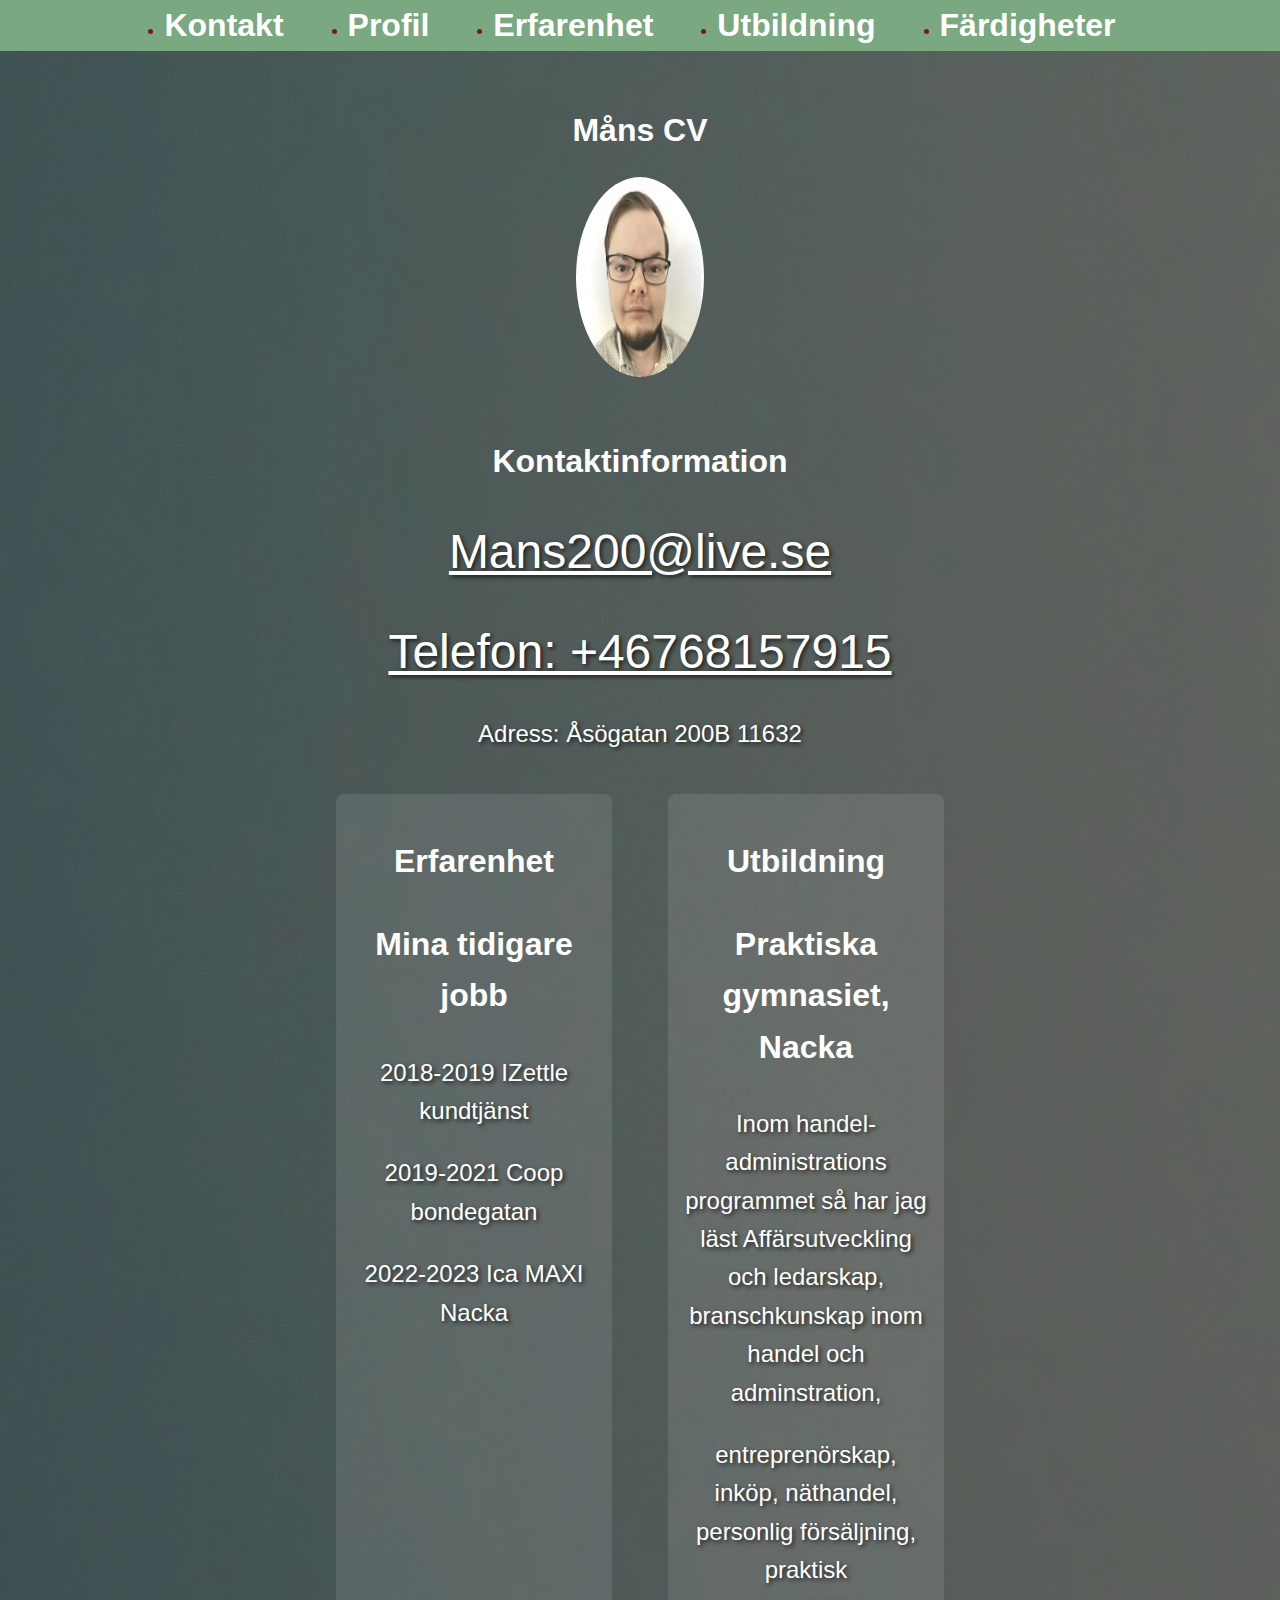
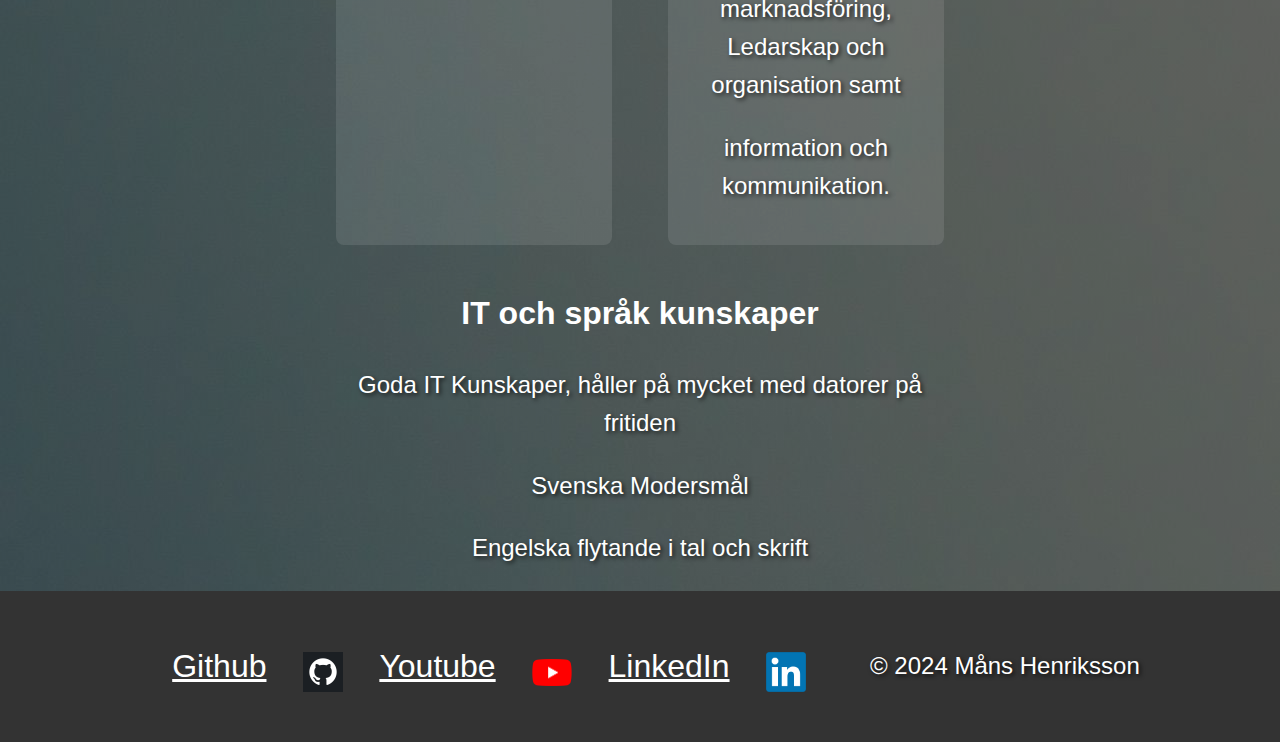
==== index.html @ 093c3851 "La till SEO (meta description) i head" ====
<!DOCTYPE html>
<html lang="sv">

<head>
  <meta charset="UTF-8">
  <meta name="viewport" content="width=device-width, initial-scale=1.0">
  <title>Måns CV</title>
  <meta name="description" content="Måns Henrikssons CV">
  <link rel="stylesheet" href="style.css">
</head>

<body>
  <!---här skapar jag en simpel navbar-->
  <nav>
    <ul>
      <li><a href="#">Kontakt</a></li>
      <li><a href="#">Profil</a></li>
      <li><a href="#">Erfarenhet</a></li>
      <li><a href="#">Utbildning</a></li>
      <li><a href="#">Färdigheter</a></li>
    </ul>
  </nav>
  <!--- här ska jag ge innehåll(bilder,sections för erfarenhet osv samt huvud
  innehållet) --->
  <header>
    <h1>Måns CV</h1>
    <img src="bilder/1623079920862.jpg" alt="Måns Bild">
  </header>
  <main>
    <section id="kontakt">
      <h2>Kontaktinformation</h2>
      <p><a href="mailto:Mans200@live.se">Mans200@live.se</a></p>
      <p><a href="tel:+46768157915">Telefon: +46768157915</a></p>
      <p>Adress: Åsögatan 200B 11632 </p>
    </section>

    <section id="erfarenhet-utbildning">
      <div class="erfarenhet">
        <h2>Erfarenhet</h2>
        <h3>Mina tidigare jobb</h3>
        <p>2018-2019 IZettle kundtjänst</p>
        <p>2019-2021 Coop bondegatan</p>
        <p>2022-2023 Ica MAXI Nacka </p>
      </div>
      <div class="utbildning">
        <h2>Utbildning</h2>
        <h3>Praktiska gymnasiet, Nacka </h3>
        <p>Inom handel-administrations programmet så har jag läst Affärsutveckling och ledarskap, branschkunskap inom
          handel
          och adminstration,
        <p>entreprenörskap, inköp, näthandel, personlig försäljning, praktisk marknadsföring, Ledarskap och organisation
          samt</p>
        <p>information och kommunikation.</p>
      </div>
    </section>



    <section id="sprak-kunskap">
      <h2>IT och språk kunskaper</h2>
      <p>Goda IT Kunskaper, håller på mycket med datorer på fritiden</p>
      <p>Svenska Modersmål</p>
      <p>Engelska flytande i tal och skrift</p>
    </section>
  </main>

  <footer>
    <div>
      <a href="https://github.com/b4nzaii" target="_blank">Github</a>
      <img src="bilder/github-6980894_640.png" alt="Github" class="socialamedia-loggor">

      <a href="https://www.youtube.com/@94axflo" target="_blank">Youtube</a>
      <img src="bilder/Youtube_logo.png" alt="Youtube" class="socialamedia-loggor">

      <a href="https://www.linkedin.com/in/m%C3%A5ns-bergstr%C3%B6m-henriksson-823ab0210/" target="_blank">LinkedIn</a>
      <img src="bilder/LinkedIn_logo.png" alt="Linkedin" class="socialamedia-loggor">
    </div>
    <br>
    <p>&copy; 2024 Måns Henriksson</p>
  </footer>
  <script src="script.js"></script>
</body>

</html>
---- style.css ----
/*börja med att styla body och få texten centrerad samt fixa bakgrundsbilden
samt header bilden som jag vill ha rund likt på ett riktigt CV*/
/*Måste ha korrekta färger för AA*/
/* Skapa en media quary*/
/*innehåll flex och eller grid layout */


/*Gör mobile first styling i huvudkodningen*/
body {
  text-align: center;
  min-height: 100vh;
  font-family: Arial, Helvetica, sans-serif;
  line-height: 1.6;
  margin: 0;
  padding: 0;
  background-image: url(bilder/pexels-jplenio-1103970.jpg);
  background-repeat: no-repeat;
  background-position: center;
  background-attachment: fixed;
  background-size: cover;
  background: linear-gradient(rgba(0, 0, 0, 0.5), rgba(0, 0, 0, 0.5)), url('bilder/pexels-jplenio-1103970.jpg');
}


p {
  color: rgba(25, 252, 17, 0.637);
  font-size: 1.5em;
  color: white;
  text-shadow: 2px 2px 4px rgba(0, 0, 0, 0.7);
}

h1,
h2,
h3,
a {
  color: #ffffff;
  font-size: 2em;
}

a:hover {
  color: #dddddd;
}

header {
  padding: 2em;
}

header img {
  border-radius: 60%;
  width: 200px;
  height: 200px;
  display: block;
  margin: 0 auto;
}

nav {
  background-color: #79a881;
  color: rgb(130, 20, 20);
  padding: 0;
  text-align: center;
}

nav ul {
  margin: 0;
  display: flex;
  padding: 0;
  justify-content: space-around;
  font-size: 2em;
  flex-direction: column;
  gap: 1em;
}

nav ul li {
  margin: 0;
  font-size: 0.5em;
}

nav ul li a {
  color: rgb(255, 255, 255);
  text-decoration: none;
  font-weight: bold;
}

nav ul li a:hover {
  text-decoration: underline;
}


section {
  margin: 10px;
  padding: 10px;
  border-radius: 4px;
}

footer {
  text-align: center;
  padding: 10px;
  background: #333;
  color: #fff;
  display: flex;
  justify-content: center;
  align-items: center;
  flex-wrap: wrap;
  gap: 2em;
}


/*margin 0 och lägger till lite gap för logo texterna*/

footer a {
  margin: 0 1em;
  font-size: 1.2em;
}


footer img.socialamedia-loggor {
  width: 40px;
  height: 40px;
  display: inline-block;
  vertical-align: middle;
  object-fit: contain;
  transition: transform 0.3s ease;
}

/*Ska även göra så att loggorna växer 30% när man hoverar över med musen*/
footer img.socialamedia-loggor:hover {
  transform: scale(1.3);
}

#erfarenhet-utbildning {
  display: flex;
  flex-direction: column;
  gap: 1.5em;
  padding: 1em;
}

#erfarenhet-utbildning .erfarenhet,
#erfarenhet-utbildning .utbildning {
  background-color: rgba(255, 255, 255, 0.1);
  padding: 1em;
  border-radius: 8px;
}


/*Media queries*/
/*Efter lite tips från discord gruppen så gör jag så att "huvudkodningen" är anpassad till mobile
och så kör jag desktopdesignen i media querys*/
@media (min-width: 980px) {

  header img {
    width: 10vw;
    /*10% av skärmens bredd*/
  }

  /*Lägger till horisontell layout och centrerar menyn*/
  nav ul {
    flex-direction: row;
    justify-content: center;
    gap: 2em;
  }

  section {
    max-width: 50%;
    /*Sektionen ska täcka max 50% i desktop versionen*/
    margin: auto;
    padding: 0;
  }

  /**större storlek på loggorna samt justera footern*/
  footer a {
    font-size: 2em;
  }

  footer {
    padding: 2em;
  }
}

#erfarenhet-utbildning {
  flex-direction: row;
}

#erfarenhet-utbildning .erfarenhet,
#erfarenhet-utbildning .utbildning {
  flex: 1;
  margin: 0 1em;
}
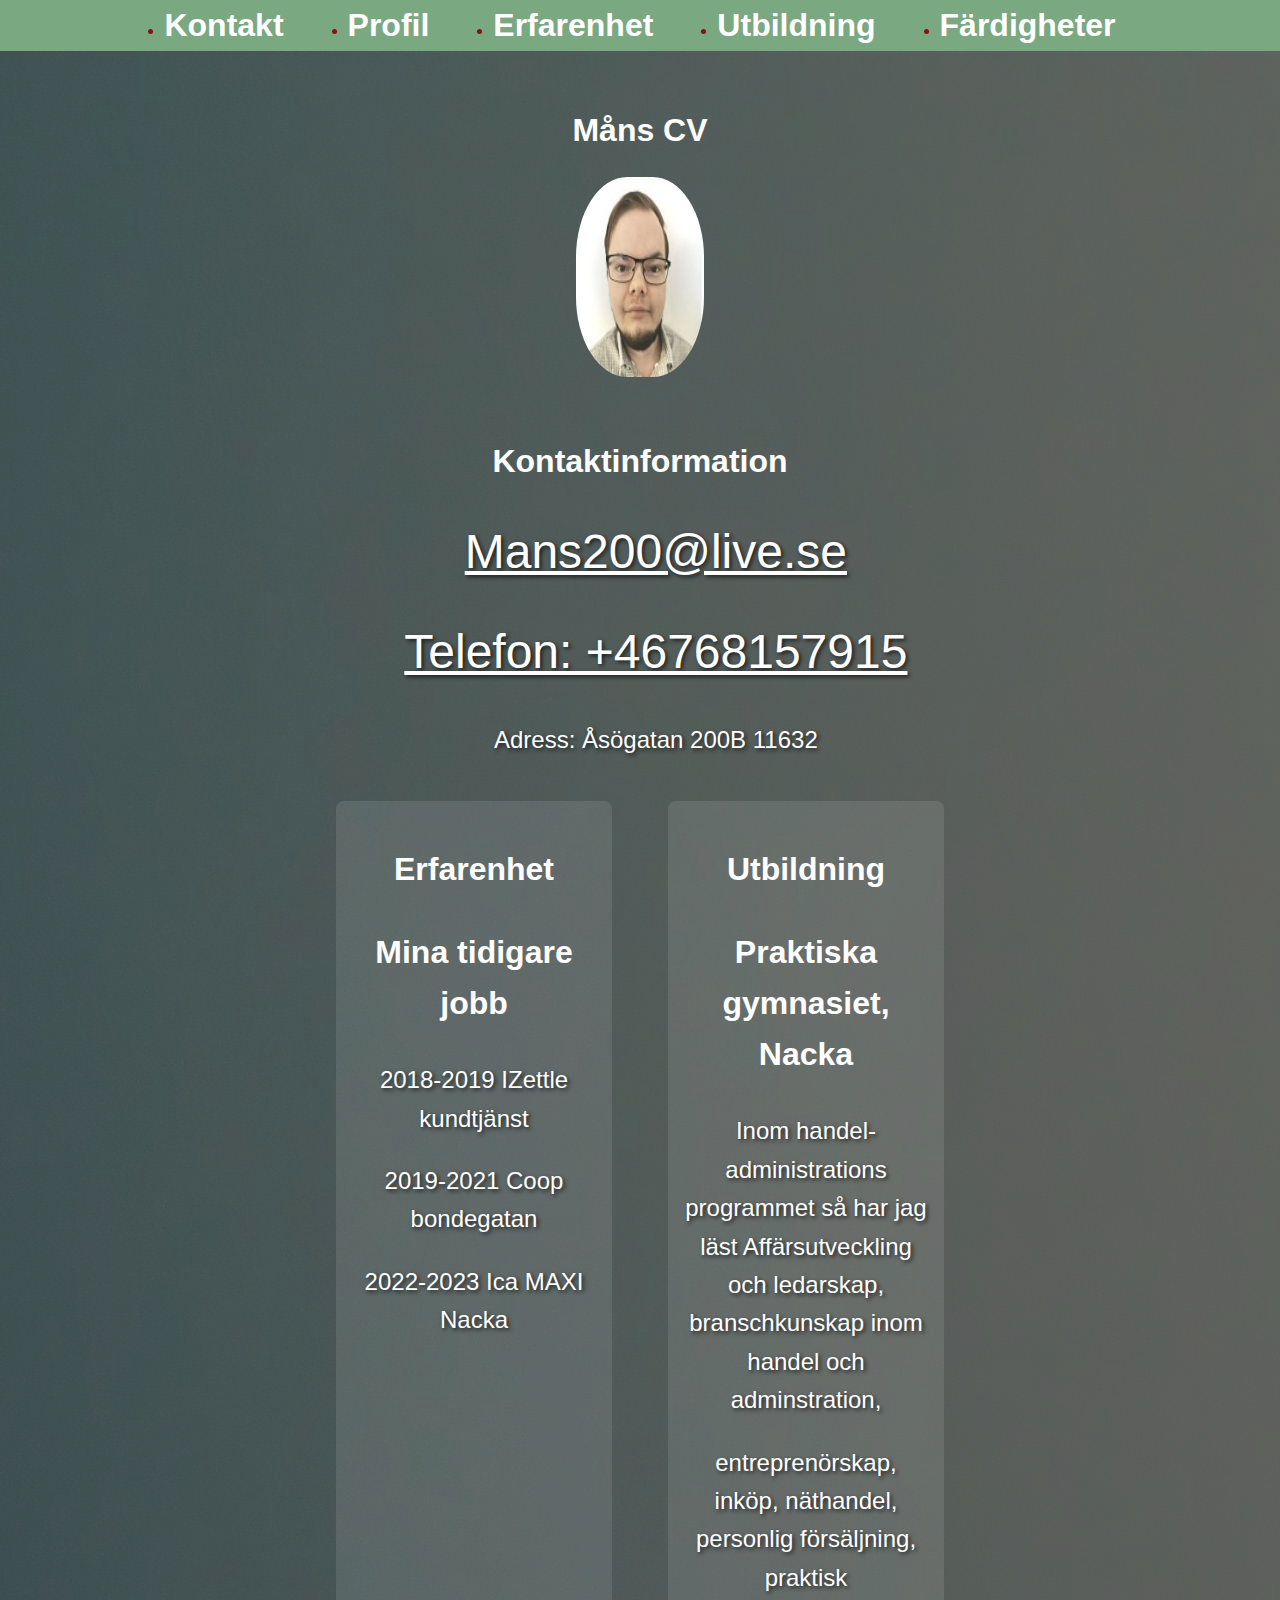
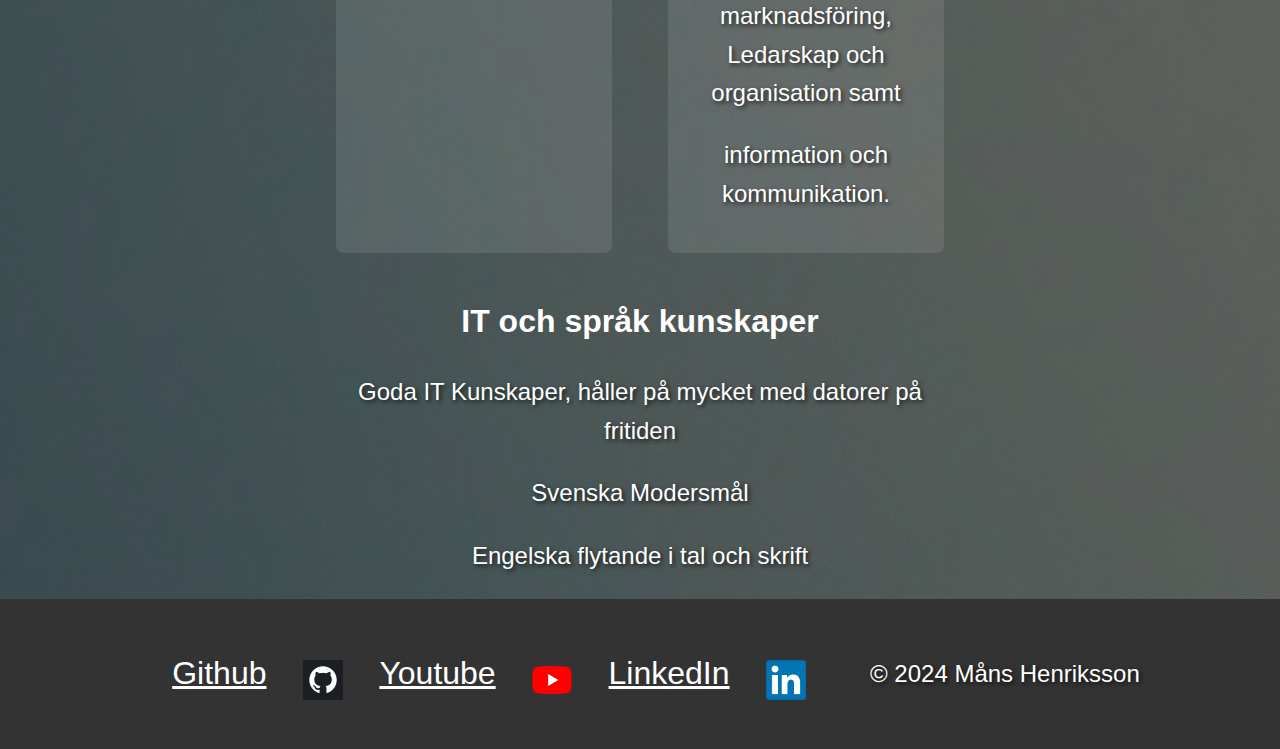
==== commit e08b0307: "La till symboler för kontaktinfo" ====
--- a/index.html
+++ b/index.html
@@ -6,7 +6,11 @@
   <meta name="viewport" content="width=device-width, initial-scale=1.0">
   <title>Måns CV</title>
   <meta name="description" content="Måns Henrikssons CV">
+  <link rel="stylesheet" href="https://cdnjs.cloudflare.com/ajax/libs/font-awesome/6.6.0/css/all.min.css"
+    integrity="sha512-Kc323vGBEqzTmouAECnVceyQqyqdsSiqLQISBL29aUW4U/M7pSPA/gEUZQqv1cwx4OnYxTxve5UMg5GT6L4JJg=="
+    crossorigin="anonymous" referrerpolicy="no-referrer" />
   <link rel="stylesheet" href="style.css">
+
 </head>
 
 <body>
@@ -29,9 +33,10 @@
   <main>
     <section id="kontakt">
       <h2>Kontaktinformation</h2>
-      <p><a href="mailto:Mans200@live.se">Mans200@live.se</a></p>
-      <p><a href="tel:+46768157915">Telefon: +46768157915</a></p>
-      <p>Adress: Åsögatan 200B 11632 </p>
+      <p><i class="fas fa-envelope"></i><a href="mailto:Mans200@live.se">Mans200@live.se</a></p>
+      <p><i class="fa-solid fa-phone"></i><a href="tel:+46768157915">Telefon: +46768157915</a></p>
+      <p><i class="fa-solid fa-map-pin"></i> Adress: Åsögatan 200B 11632 </p>
+      <!---La till symboler till kontaktinfon med hjälp utav https://fontawesome.com/-->
     </section>
 
     <section id="erfarenhet-utbildning">
--- a/style.css
+++ b/style.css
@@ -46,7 +46,7 @@
 }
 
 header img {
-  border-radius: 60%;
+  border-radius: 40%;
   width: 200px;
   height: 200px;
   display: block;
@@ -141,6 +141,12 @@
   border-radius: 8px;
 }
 
+#kontakt i {
+  margin-right: 1.1em;
+  color: #ffffff;
+  font-size: 1.2em;
+}
+
 
 /*Media queries*/
 /*Efter lite tips från discord gruppen så gör jag så att "huvudkodningen" är anpassad till mobile
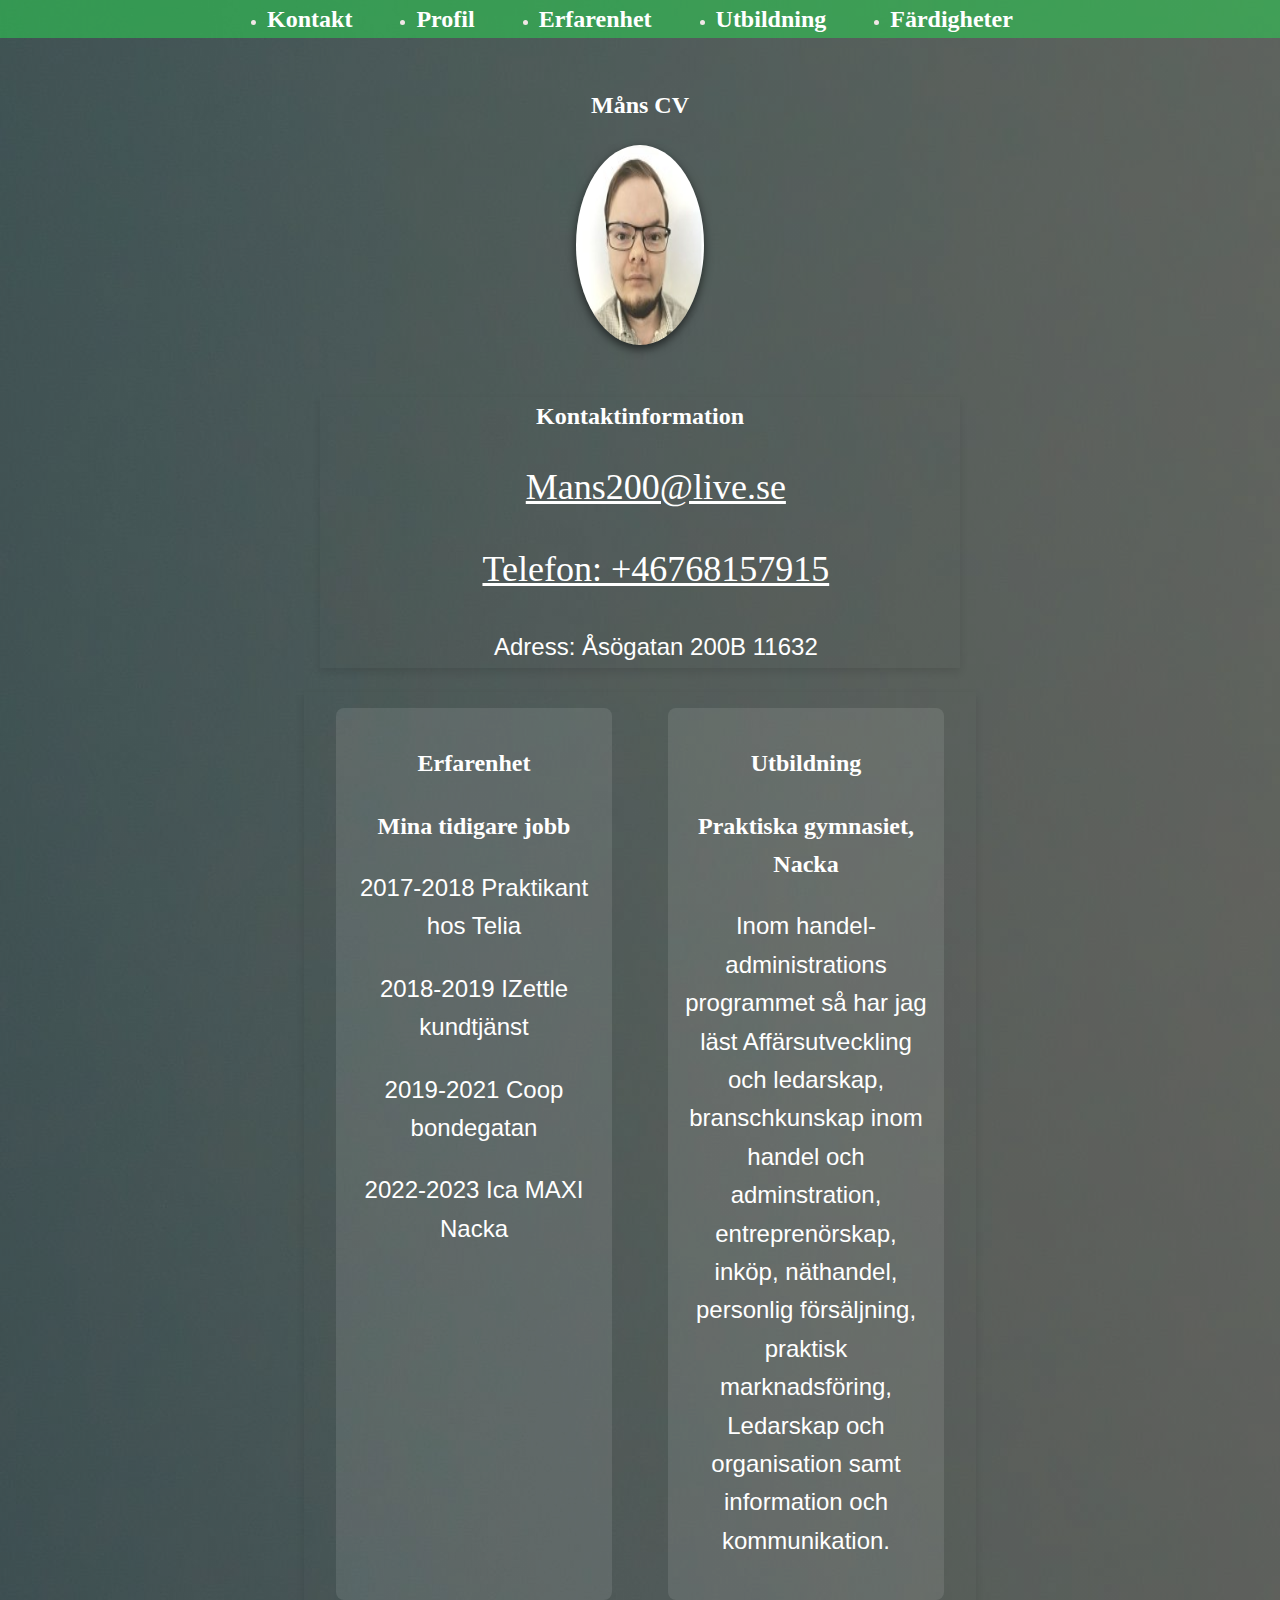
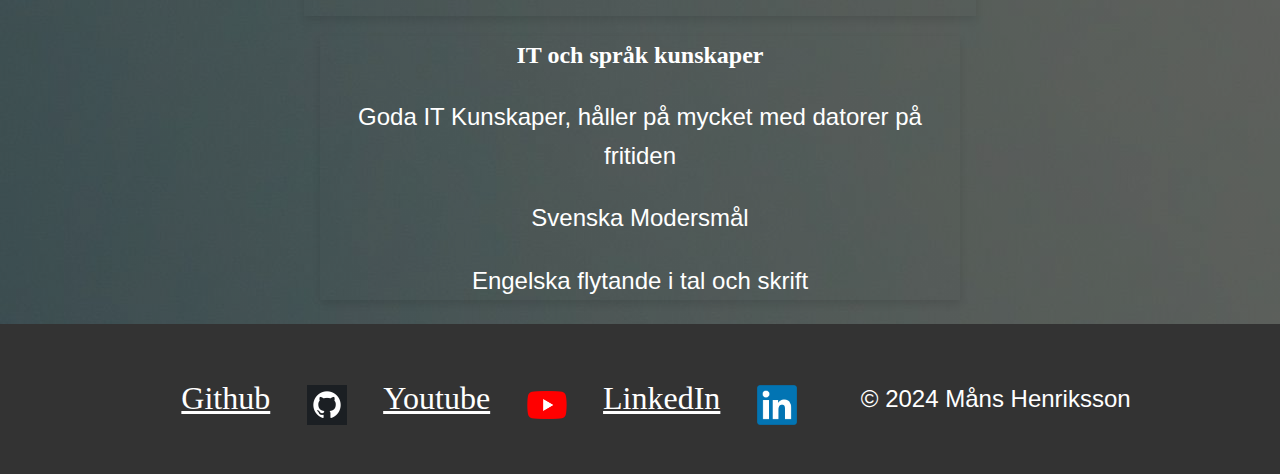
==== commit 1c01df03: "uppdaterat färgerna lite" ====
--- a/index.html
+++ b/index.html
@@ -43,6 +43,7 @@
       <div class="erfarenhet">
         <h2>Erfarenhet</h2>
         <h3>Mina tidigare jobb</h3>
+        <p>2017-2018 Praktikant hos Telia</p>
         <p>2018-2019 IZettle kundtjänst</p>
         <p>2019-2021 Coop bondegatan</p>
         <p>2022-2023 Ica MAXI Nacka </p>
@@ -53,9 +54,8 @@
         <p>Inom handel-administrations programmet så har jag läst Affärsutveckling och ledarskap, branschkunskap inom
           handel
           och adminstration,
-        <p>entreprenörskap, inköp, näthandel, personlig försäljning, praktisk marknadsföring, Ledarskap och organisation
-          samt</p>
-        <p>information och kommunikation.</p>
+          entreprenörskap, inköp, näthandel, personlig försäljning, praktisk marknadsföring, Ledarskap och organisation
+          samt information och kommunikation.
       </div>
     </section>
 
--- a/style.css
+++ b/style.css
@@ -21,24 +21,28 @@
   background: linear-gradient(rgba(0, 0, 0, 0.5), rgba(0, 0, 0, 0.5)), url('bilder/pexels-jplenio-1103970.jpg');
 }
 
+/*använder mig utav en dark gradient overlay för att lägga till mörkare lager till bakgrundsbilden,
+vilket förbättrar kontrasten på texten så att det syns tydligt*/
 
 p {
   color: rgba(25, 252, 17, 0.637);
   font-size: 1.5em;
   color: white;
-  text-shadow: 2px 2px 4px rgba(0, 0, 0, 0.7);
+  text-shadow: 4px rgba(0, 0, 0, 0.7);
 }
 
 h1,
 h2,
 h3,
 a {
-  color: #ffffff;
-  font-size: 2em;
+  color: white;
+  font-size: 1.5em;
+  font-family: 'Georgia', serif;
+  margin-bottom: 20px;
 }
 
 a:hover {
-  color: #dddddd;
+  color: #fded04;
 }
 
 header {
@@ -46,16 +50,17 @@
 }
 
 header img {
-  border-radius: 40%;
+  border-radius: 50%;
   width: 200px;
   height: 200px;
   display: block;
   margin: 0 auto;
+  box-shadow: 0px 4px 10px rgba(0, 0, 0, 0.6)
 }
 
 nav {
-  background-color: #79a881;
-  color: rgb(130, 20, 20);
+  background-color: rgba(46, 199, 82, 0.596);
+  color: rgb(241, 231, 231);
   padding: 0;
   text-align: center;
 }
@@ -85,16 +90,9 @@
   text-decoration: underline;
 }
 
-
-section {
-  margin: 10px;
-  padding: 10px;
-  border-radius: 4px;
-}
-
 footer {
   text-align: center;
-  padding: 10px;
+  padding: 0;
   background: #333;
   color: #fff;
   display: flex;
@@ -116,7 +114,6 @@
 footer img.socialamedia-loggor {
   width: 40px;
   height: 40px;
-  display: inline-block;
   vertical-align: middle;
   object-fit: contain;
   transition: transform 0.3s ease;
@@ -147,6 +144,9 @@
   font-size: 1.2em;
 }
 
+section {
+  box-shadow: 0px 4px 8px rgba(0, 0, 0, 0.1)
+}
 
 /*Media queries*/
 /*Efter lite tips från discord gruppen så gör jag så att "huvudkodningen" är anpassad till mobile
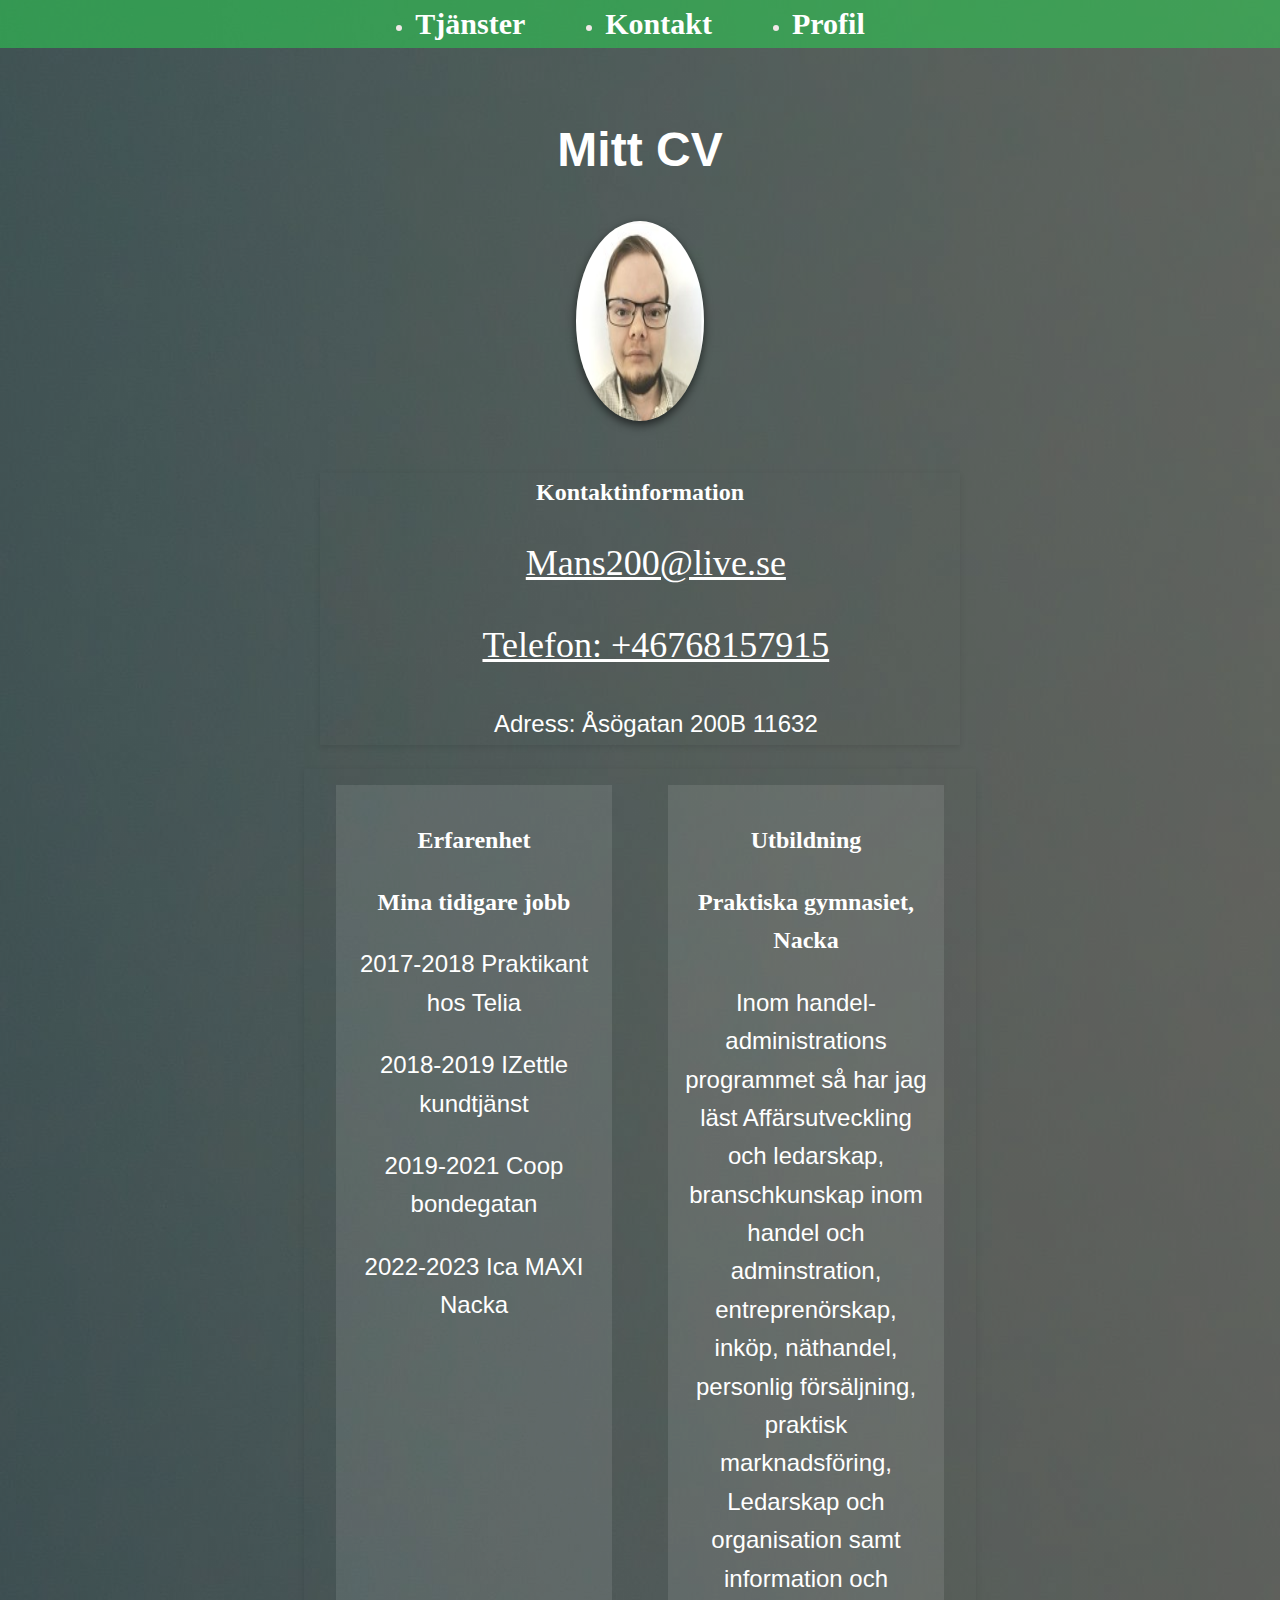
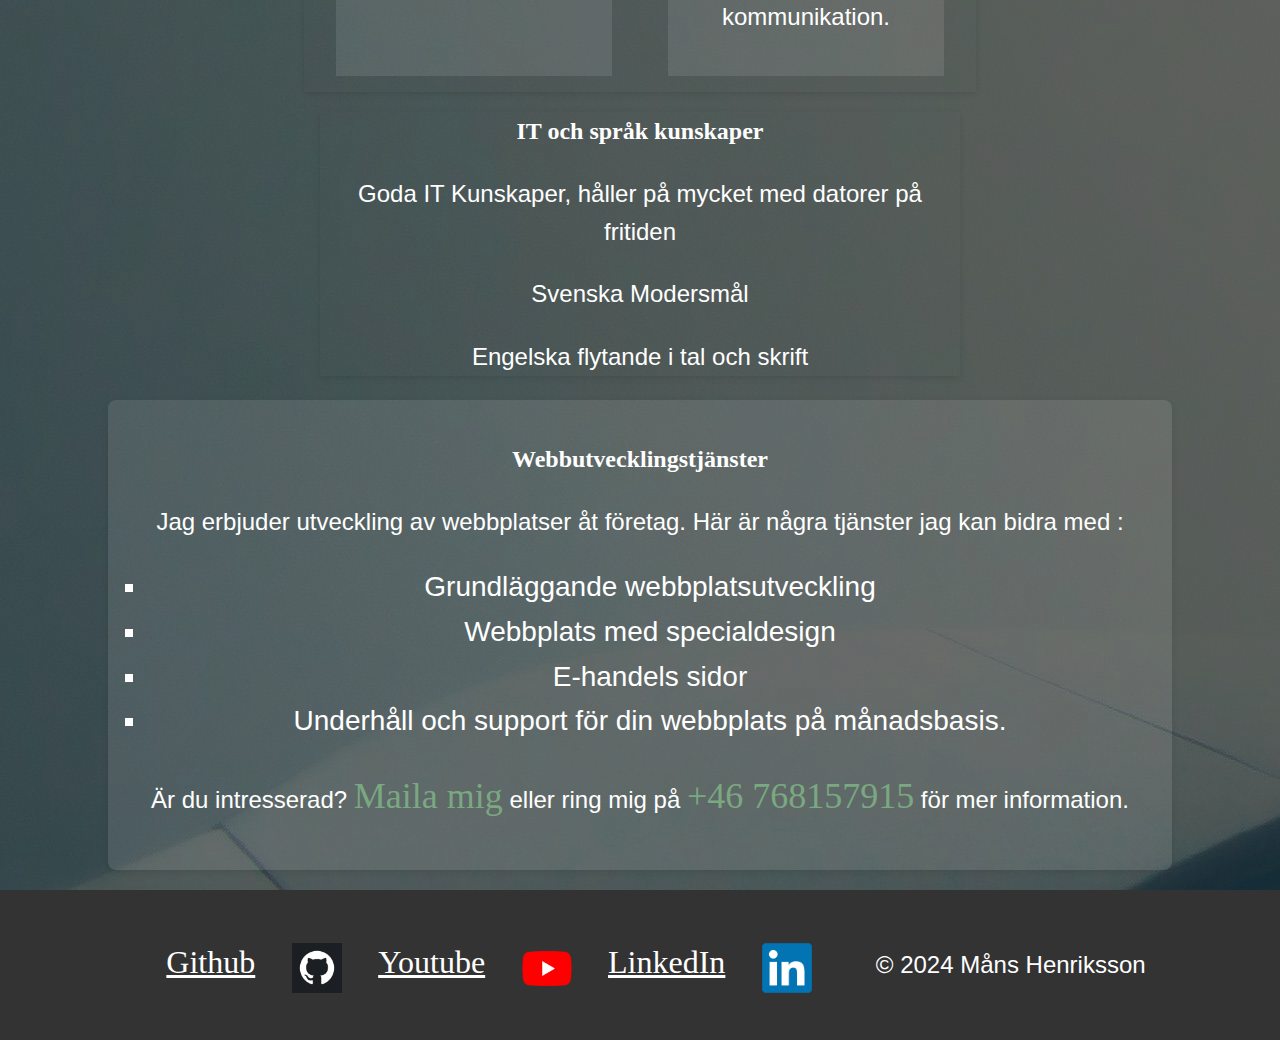
==== commit bec961bd: "Update" ====
--- a/index.html
+++ b/index.html
@@ -15,19 +15,18 @@
 
 <body>
   <!---här skapar jag en simpel navbar-->
+  <!---Försöka göra något coolt med JS?-->
   <nav>
     <ul>
+      <li><a href="tjanster.html">Tjänster</a></li>
       <li><a href="#">Kontakt</a></li>
       <li><a href="#">Profil</a></li>
-      <li><a href="#">Erfarenhet</a></li>
-      <li><a href="#">Utbildning</a></li>
-      <li><a href="#">Färdigheter</a></li>
     </ul>
   </nav>
   <!--- här ska jag ge innehåll(bilder,sections för erfarenhet osv samt huvud
   innehållet) --->
   <header>
-    <h1>Måns CV</h1>
+    <h1>Mitt CV</h1>
     <img src="bilder/1623079920862.jpg" alt="Måns Bild">
   </header>
   <main>
@@ -59,14 +58,28 @@
       </div>
     </section>
 
-
-
     <section id="sprak-kunskap">
       <h2>IT och språk kunskaper</h2>
       <p>Goda IT Kunskaper, håller på mycket med datorer på fritiden</p>
       <p>Svenska Modersmål</p>
       <p>Engelska flytande i tal och skrift</p>
     </section>
+    <section id="tjanster">
+      <h2>Webbutvecklingstjänster</h2>
+      <p>Jag erbjuder utveckling av webbplatser åt företag. Här är några tjänster jag kan bidra med
+        :</p>
+
+      <ul>
+        <li>Grundläggande webbplatsutveckling </li>
+        <li>Webbplats med specialdesign</li>
+        <li>E-handels sidor</li>
+        <li>Underhåll och support för din webbplats på månadsbasis.</li>
+      </ul>
+
+      <p>Är du intresserad? <a href="mailto:Mail@dinsida.se">Maila mig</a> eller ring mig på <a
+          href="tel:+46701234567">+46 768157915</a> för mer information.</p>
+    </section>
+
   </main>
 
   <footer>
--- a/style.css
+++ b/style.css
@@ -21,28 +21,28 @@
   background: linear-gradient(rgba(0, 0, 0, 0.5), rgba(0, 0, 0, 0.5)), url('bilder/pexels-jplenio-1103970.jpg');
 }
 
-/*använder mig utav en dark gradient overlay för att lägga till mörkare lager till bakgrundsbilden,
+/*Använder mig utav en dark gradient overlay för att lägga till mörkare lager till bakgrundsbilden,
 vilket förbättrar kontrasten på texten så att det syns tydligt*/
 
 p {
-  color: rgba(25, 252, 17, 0.637);
+  color: rgb(15, 226, 233);
   font-size: 1.5em;
   color: white;
-  text-shadow: 4px rgba(0, 0, 0, 0.7);
-}
-
-h1,
+  text-shadow: rgba(0, 0, 0, 0.7);
+}
+
+
+h1 {
+  color: white;
+  font-size: 3em;
+}
+
 h2,
 h3,
 a {
   color: white;
   font-size: 1.5em;
   font-family: 'Georgia', serif;
-  margin-bottom: 20px;
-}
-
-a:hover {
-  color: #fded04;
 }
 
 header {
@@ -70,7 +70,7 @@
   display: flex;
   padding: 0;
   justify-content: space-around;
-  font-size: 2em;
+  font-size: 2.5em;
   flex-direction: column;
   gap: 1em;
 }
@@ -84,6 +84,10 @@
   color: rgb(255, 255, 255);
   text-decoration: none;
   font-weight: bold;
+}
+
+a:hover {
+  color: #fded04;
 }
 
 nav ul li a:hover {
@@ -112,8 +116,8 @@
 
 
 footer img.socialamedia-loggor {
-  width: 40px;
-  height: 40px;
+  width: 50px;
+  height: 50px;
   vertical-align: middle;
   object-fit: contain;
   transition: transform 0.3s ease;
@@ -131,11 +135,11 @@
   padding: 1em;
 }
 
+/*stylar kolumnerna lite*/
 #erfarenhet-utbildning .erfarenhet,
 #erfarenhet-utbildning .utbildning {
   background-color: rgba(255, 255, 255, 0.1);
   padding: 1em;
-  border-radius: 8px;
 }
 
 #kontakt i {
@@ -145,12 +149,81 @@
 }
 
 section {
-  box-shadow: 0px 4px 8px rgba(0, 0, 0, 0.1)
-}
+  box-shadow: 0px 2px 6px rgba(0, 0, 0, 0.1)
+}
+
+#tjanster {
+  padding: 0;
+  background-color: rgba(255, 255, 255, 0.1);
+  border-radius: 8px;
+  margin: 20px auto;
+  max-width: 80%;
+}
+
+#tjanster h2 {
+  color: #ffffff;
+  text-align: center;
+  margin-bottom: 20px;
+}
+
+table {
+  width: 100%;
+  border-collapse: collapse;
+  margin: 20px 0;
+  font-size: 1.2em;
+  background-color: rgba(255, 255, 255, 0.1);
+}
+
+table,
+th,
+td {
+  border: 1px solid #ddd;
+  padding: 12px;
+  text-align: left;
+  color: #ffffff;
+}
+
+th {
+  background-color: rgba(0, 0, 0, 0.7);
+  color: #ffffff;
+}
+
+td {
+  background-color: rgba(0, 0, 0, 0.5);
+}
+
+#tjanster {
+  padding: 20px;
+  background-color: rgba(255, 255, 255, 0.1);
+  border-radius: 8px;
+  margin-top: 20px;
+}
+
+#tjanster h2 {
+  color: #ffffff;
+  text-align: center;
+  margin-bottom: 15px;
+}
+
+#tjanster ul {
+  list-style-type: square;
+  margin: 20px 0;
+  padding-left: 20px;
+  color: #ffffff;
+  font-size: 1.75em;
+}
+
+#tjanster a {
+  color: #79a881;
+  text-decoration: none;
+}
+
+
+
 
 /*Media queries*/
-/*Efter lite tips från discord gruppen så gör jag så att "huvudkodningen" är anpassad till mobile
-och så kör jag desktopdesignen i media querys*/
+
+
 @media (min-width: 980px) {
 
   header img {
@@ -191,3 +264,57 @@
   flex: 1;
   margin: 0 1em;
 }
+
+@media (max-width: 430px) {
+  nav ul {
+    flex-direction: column;
+    font-size: 1.2em;
+    gap: 1.5em;
+  }
+
+  header img {
+    width: 150px;
+    height: 150px;
+  }
+
+  h1 {
+    font-size: 2em;
+  }
+
+  p,
+  a,
+  ul,
+  li {
+    font-size: 1em;
+  }
+
+  section {
+    max-width: 95%;
+    padding: 10px;
+    margin: 0 auto;
+  }
+
+  footer {
+    flex-direction: column;
+    padding: 1em;
+    gap: 1em;
+  }
+
+  table th,
+  table td {
+    padding: 10px;
+  }
+
+  table {
+    font-size: 1em;
+  }
+
+  #erfarenhet-utbildning {
+    flex-direction: column;
+  }
+
+  foot img.socialamedia-loggor {
+    width: 40px;
+    height: 40px;
+  }
+}
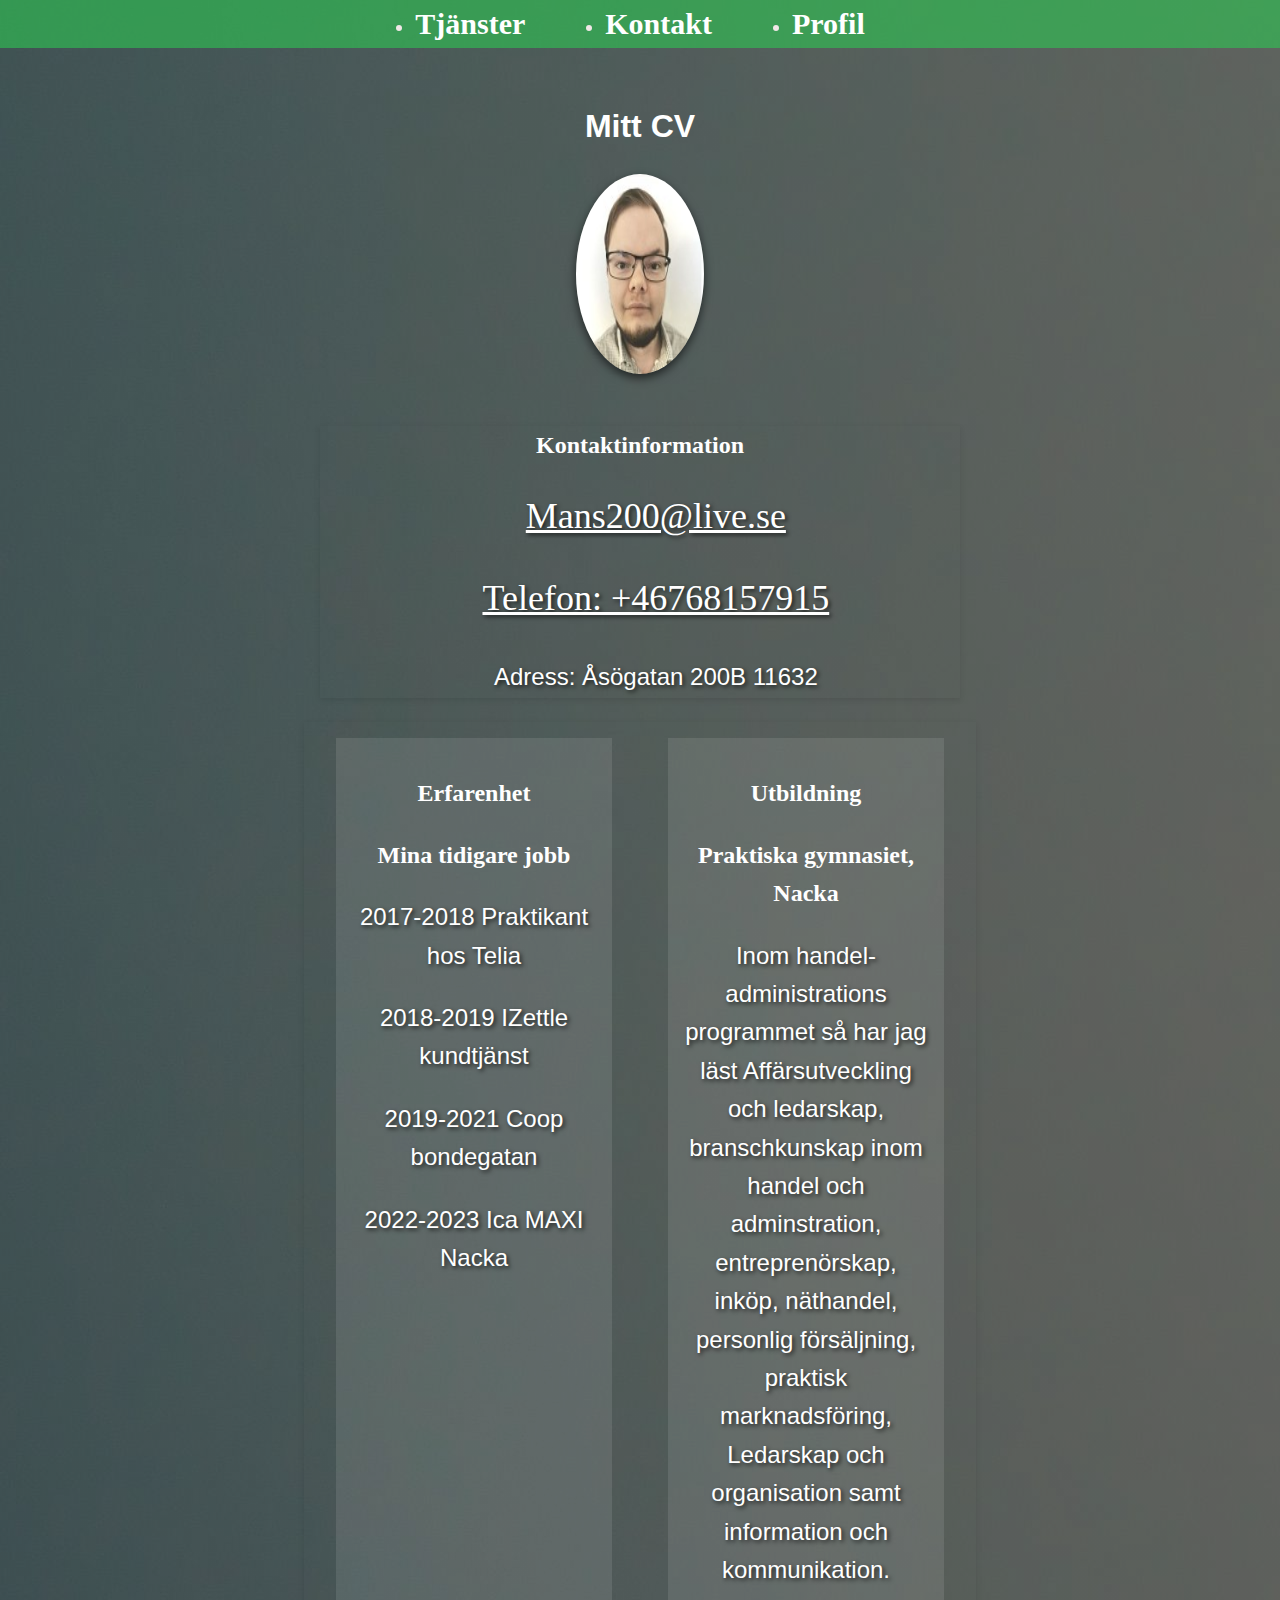
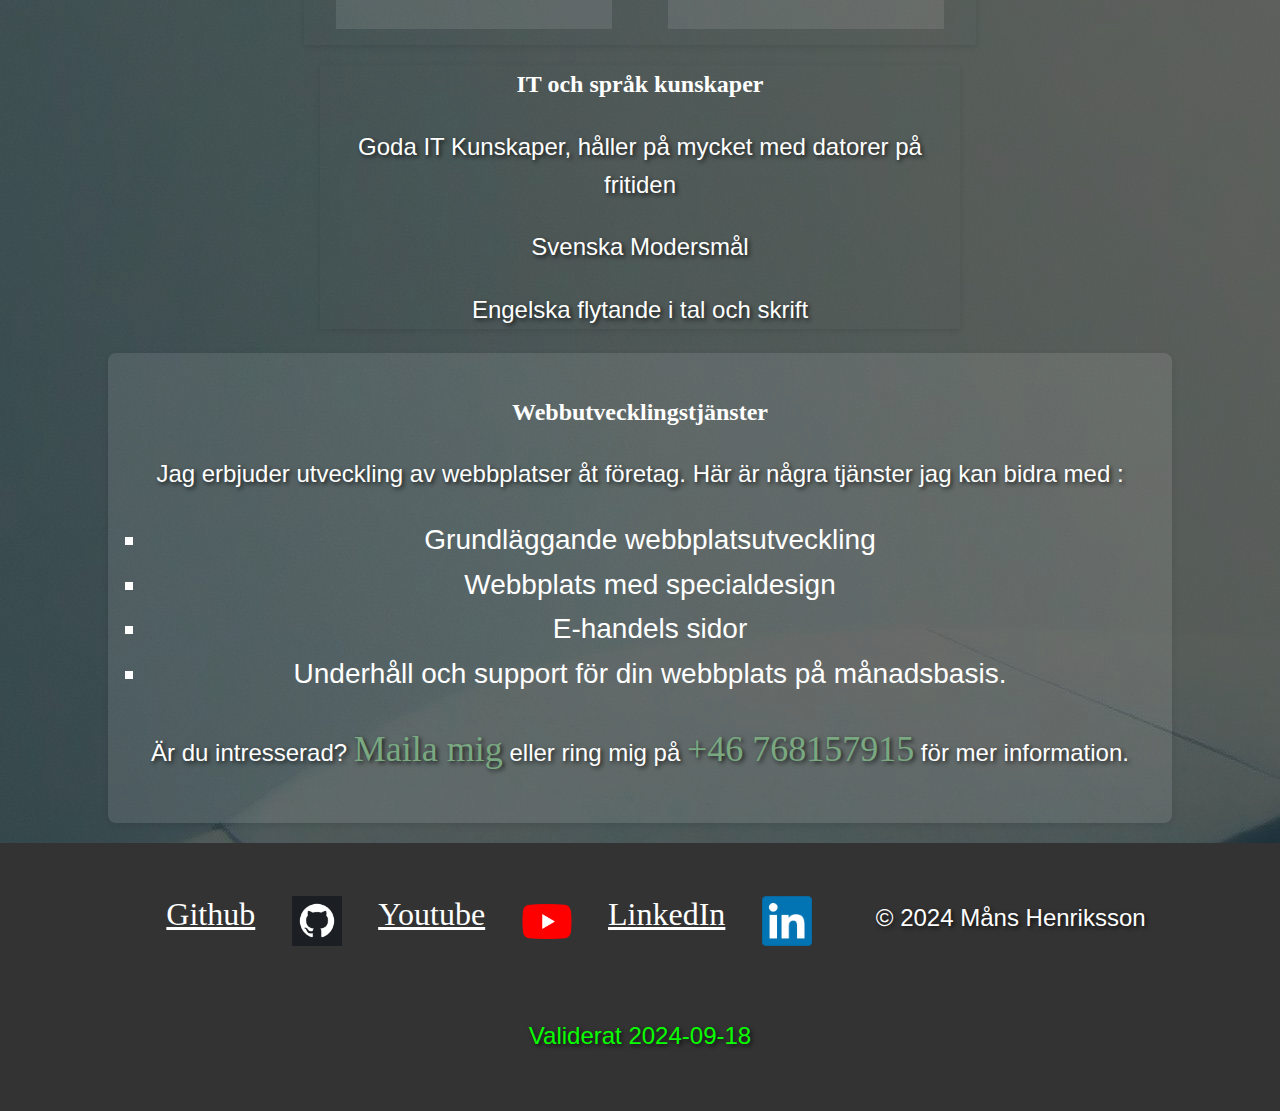
==== commit 825e96d7: "Validerat html och css" ====
--- a/index.html
+++ b/index.html
@@ -95,8 +95,8 @@
     </div>
     <br>
     <p>&copy; 2024 Måns Henriksson</p>
+    <p style="color:rgb(9, 255, 0)"><i class="fa-solid fa-check"></i> Validerat 2024-09-18 </p>
   </footer>
-  <script src="script.js"></script>
 </body>
 
 </html>
--- a/style.css
+++ b/style.css
@@ -28,17 +28,17 @@
   color: rgb(15, 226, 233);
   font-size: 1.5em;
   color: white;
-  text-shadow: rgba(0, 0, 0, 0.7);
-}
-
+  text-shadow: 2px 2px 4px rgba(0, 0, 0, 0.7);
+}
 
 h1 {
   color: white;
-  font-size: 3em;
+  font-size: 2em;
 }
 
 h2,
 h3,
+h4,
 a {
   color: white;
   font-size: 1.5em;
@@ -218,8 +218,36 @@
   text-decoration: none;
 }
 
-
-
+.hemsida-exempel {
+  margin-top: 40px;
+  display: flex;
+  flex-direction: column;
+  gap: 20px;
+}
+
+.exempel-item {
+  text-align: center;
+  background-color: rgba(255, 255, 255, 0.1);
+  padding: 20px;
+  border-radius: 8px;
+}
+
+.exempel-item img {
+  max-width: 100%;
+  height: auto;
+  border-radius: 8px;
+  box-shadow: 0px 4px 6px rgba(0, 0, 0, 0.1);
+}
+
+.exempel-item h4 {
+  color: white;
+  margin-top: 15px;
+}
+
+.exempel-item p {
+  font-size: 1.1em;
+  color: white;
+}
 
 /*Media queries*/
 
@@ -278,7 +306,7 @@
   }
 
   h1 {
-    font-size: 2em;
+    font-size: 3em;
   }
 
   p,
@@ -318,3 +346,5 @@
     height: 40px;
   }
 }
+
+/*CSS Validerat 2024-09-18 */
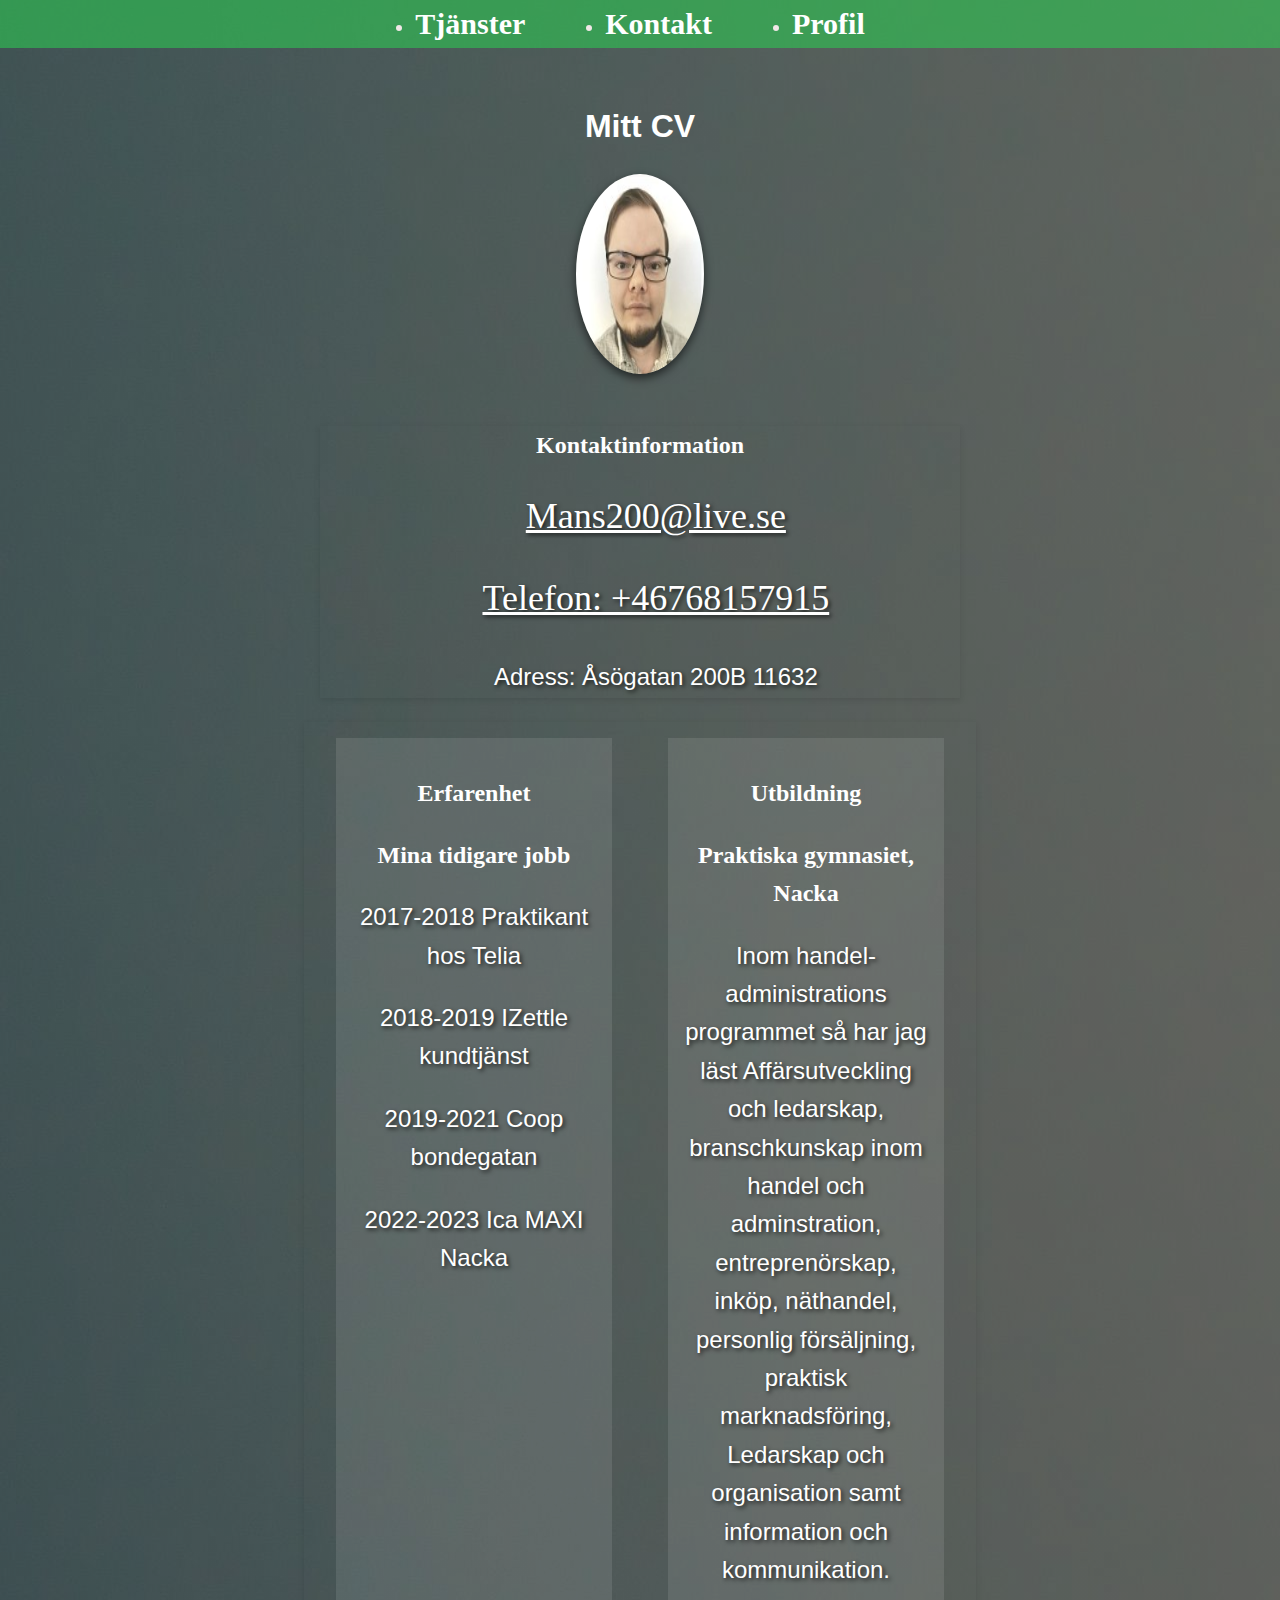
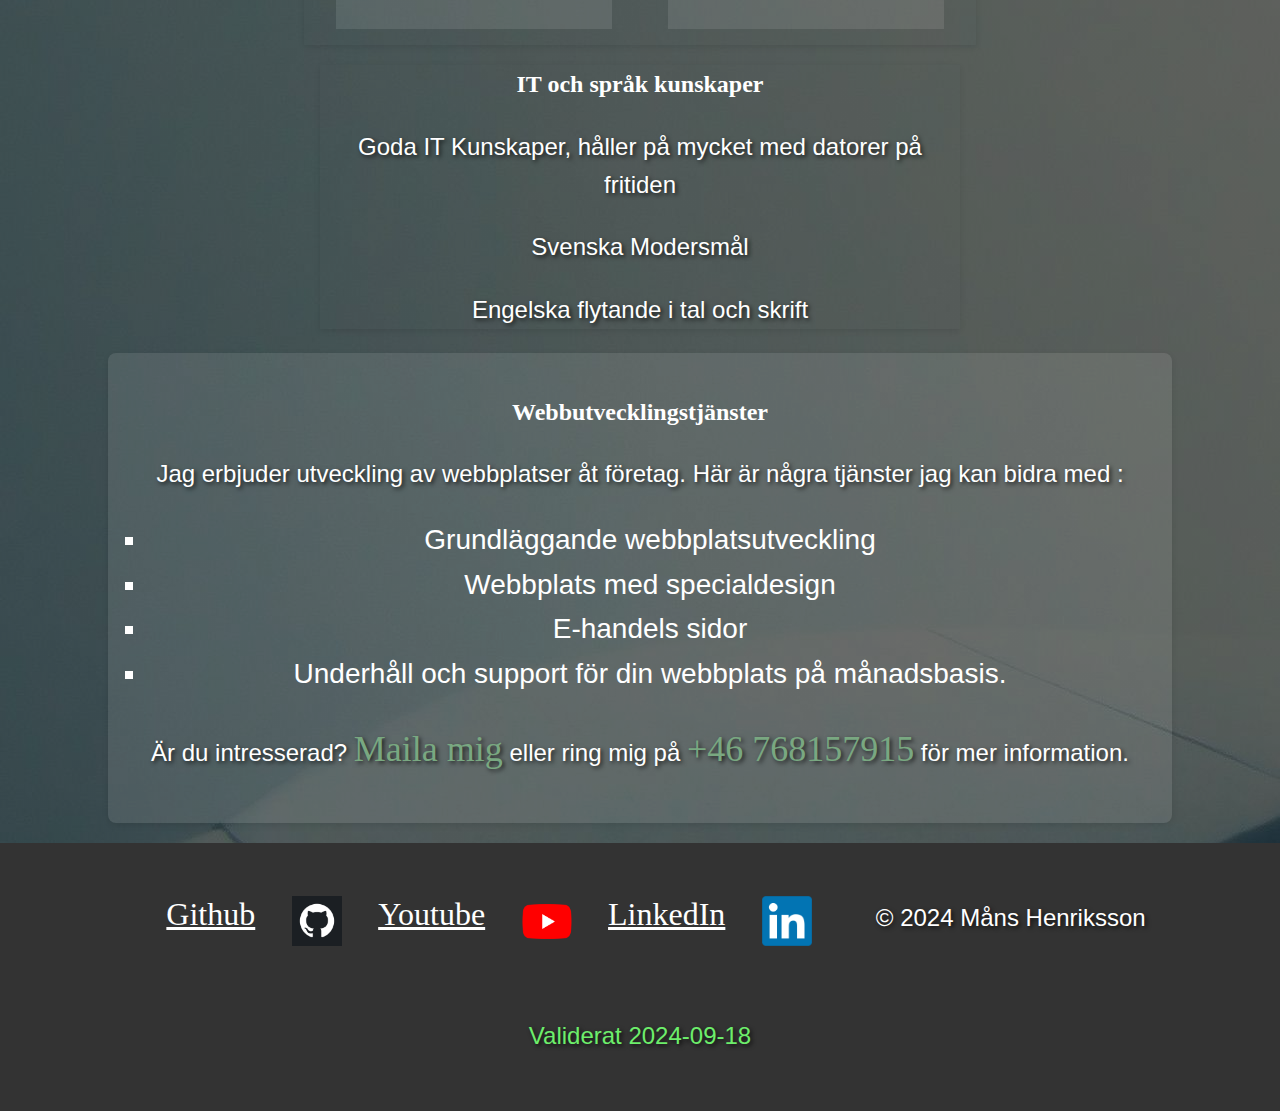
==== commit 21131187: "finishing touch, validerat" ====
--- a/index.html
+++ b/index.html
@@ -8,14 +8,13 @@
   <meta name="description" content="Måns Henrikssons CV">
   <link rel="stylesheet" href="https://cdnjs.cloudflare.com/ajax/libs/font-awesome/6.6.0/css/all.min.css"
     integrity="sha512-Kc323vGBEqzTmouAECnVceyQqyqdsSiqLQISBL29aUW4U/M7pSPA/gEUZQqv1cwx4OnYxTxve5UMg5GT6L4JJg=="
-    crossorigin="anonymous" referrerpolicy="no-referrer" />
+    crossorigin="anonymous" referrerpolicy="no-referrer">
   <link rel="stylesheet" href="style.css">
 
 </head>
 
 <body>
-  <!---här skapar jag en simpel navbar-->
-  <!---Försöka göra något coolt med JS?-->
+  <!--här skapar jag en simpel navbar-->
   <nav>
     <ul>
       <li><a href="tjanster.html">Tjänster</a></li>
@@ -23,8 +22,8 @@
       <li><a href="#">Profil</a></li>
     </ul>
   </nav>
-  <!--- här ska jag ge innehåll(bilder,sections för erfarenhet osv samt huvud
-  innehållet) --->
+  <!-- här ska jag ge innehåll(bilder,sections för erfarenhet osv samt huvud
+  innehållet) -->
   <header>
     <h1>Mitt CV</h1>
     <img src="bilder/1623079920862.jpg" alt="Måns Bild">
@@ -95,7 +94,7 @@
     </div>
     <br>
     <p>&copy; 2024 Måns Henriksson</p>
-    <p style="color:rgb(9, 255, 0)"><i class="fa-solid fa-check"></i> Validerat 2024-09-18 </p>
+    <p style="color:rgb(109, 238, 107)"><i class="fa-solid fa-check"></i> Validerat 2024-09-18 </p>
   </footer>
 </body>
 
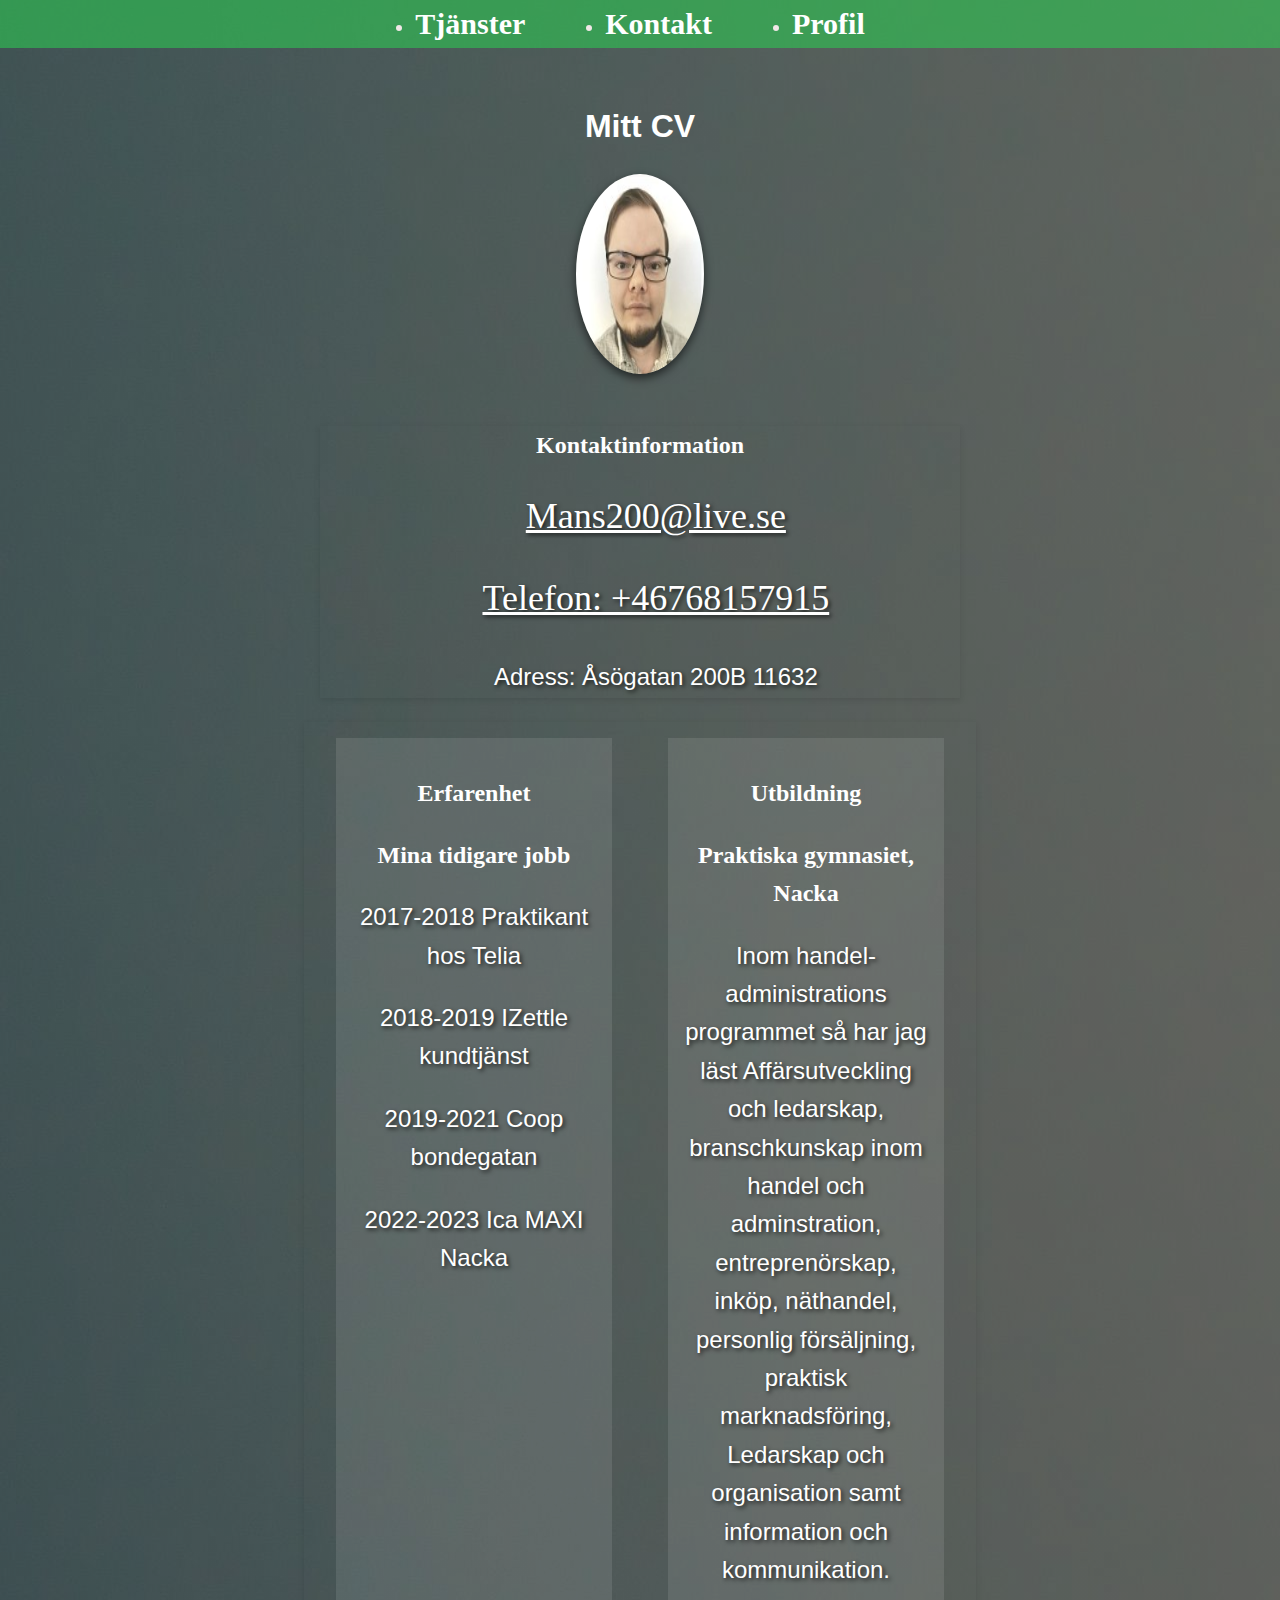
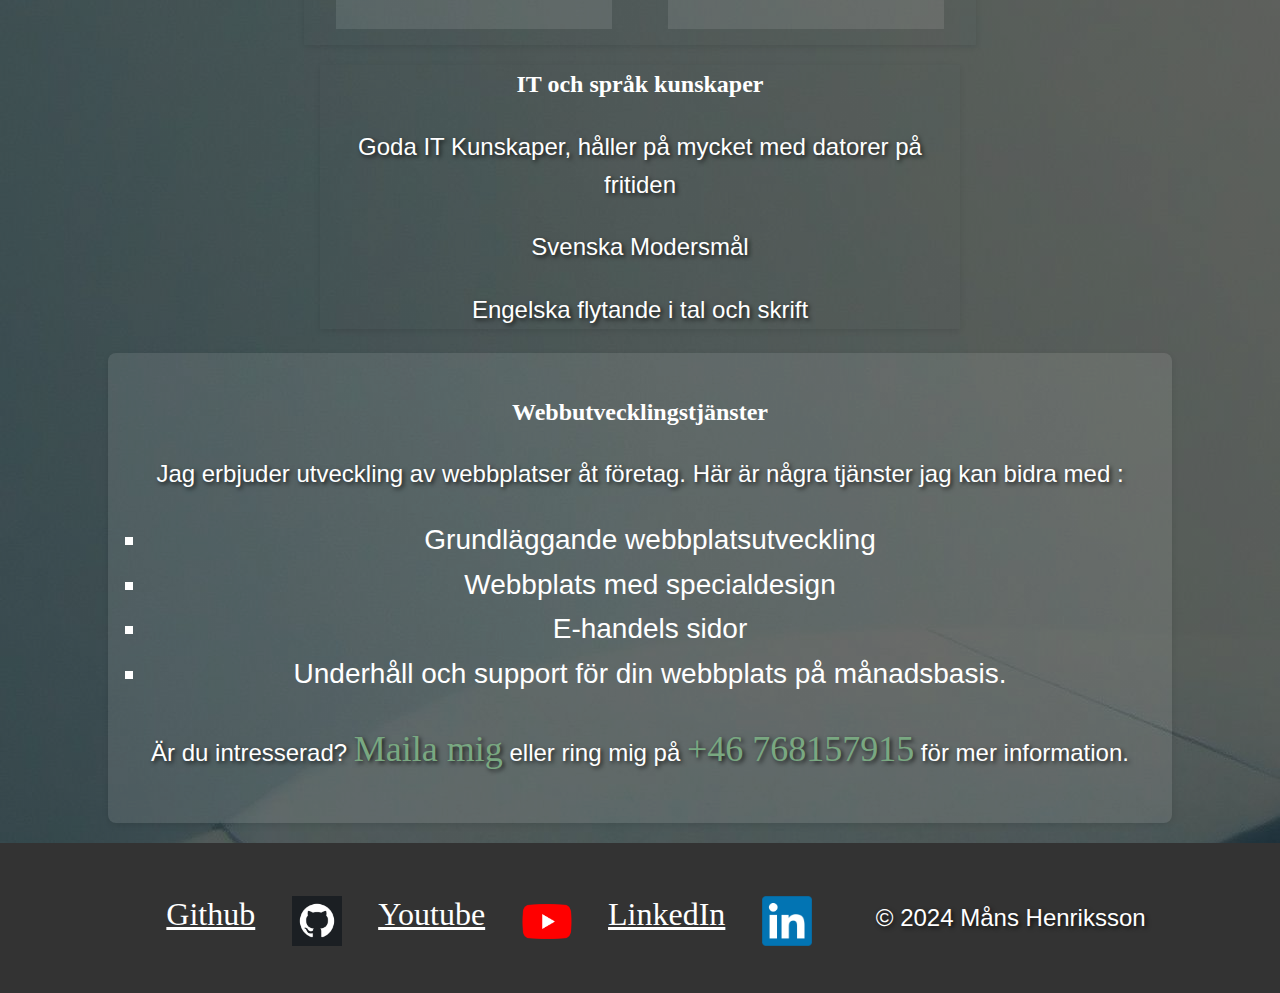
==== commit 084a881f: "lite finslip" ====
--- a/index.html
+++ b/index.html
@@ -14,7 +14,7 @@
 </head>
 
 <body>
-  <!--här skapar jag en simpel navbar-->
+  <!--skapar en simpel navbar-->
   <nav>
     <ul>
       <li><a href="tjanster.html">Tjänster</a></li>
@@ -22,8 +22,7 @@
       <li><a href="#">Profil</a></li>
     </ul>
   </nav>
-  <!-- här ska jag ge innehåll(bilder,sections för erfarenhet osv samt huvud
-  innehållet) -->
+  <!-- här ska jag ge innehåll(bilder,sections för erfarenhet dvs huvudinnehållet på hemsidan) -->
   <header>
     <h1>Mitt CV</h1>
     <img src="bilder/1623079920862.jpg" alt="Måns Bild">
@@ -94,8 +93,8 @@
     </div>
     <br>
     <p>&copy; 2024 Måns Henriksson</p>
-    <p style="color:rgb(109, 238, 107)"><i class="fa-solid fa-check"></i> Validerat 2024-09-18 </p>
   </footer>
 </body>
 
 </html>
+<!--Validerat 2024-09-19-->
--- a/style.css
+++ b/style.css
@@ -1,11 +1,10 @@
 /*börja med att styla body och få texten centrerad samt fixa bakgrundsbilden
 samt header bilden som jag vill ha rund likt på ett riktigt CV*/
 /*Måste ha korrekta färger för AA*/
-/* Skapa en media quary*/
+/* Skapa en/två media quarys*/
 /*innehåll flex och eller grid layout */
 
 
-/*Gör mobile first styling i huvudkodningen*/
 body {
   text-align: center;
   min-height: 100vh;
@@ -22,7 +21,7 @@
 }
 
 /*Använder mig utav en dark gradient overlay för att lägga till mörkare lager till bakgrundsbilden,
-vilket förbättrar kontrasten på texten så att det syns tydligt*/
+vilket förbättrar kontrasten på texten så att det syns tydligare*/
 
 p {
   color: rgb(15, 226, 233);
@@ -135,7 +134,6 @@
   padding: 1em;
 }
 
-/*stylar kolumnerna lite*/
 #erfarenhet-utbildning .erfarenhet,
 #erfarenhet-utbildning .utbildning {
   background-color: rgba(255, 255, 255, 0.1);
@@ -256,7 +254,7 @@
 
   header img {
     width: 10vw;
-    /*10% av skärmens bredd*/
+    /* 10% av skärmens bredd*/
   }
 
   /*Lägger till horisontell layout och centrerar menyn*/
@@ -273,7 +271,7 @@
     padding: 0;
   }
 
-  /**större storlek på loggorna samt justera footern*/
+  /*större storlek på loggorna samt justera footern*/
   footer a {
     font-size: 2em;
   }
@@ -347,4 +345,4 @@
   }
 }
 
-/*CSS Validerat 2024-09-18 */
+/*CSS Validerat 2024-09-19 */
